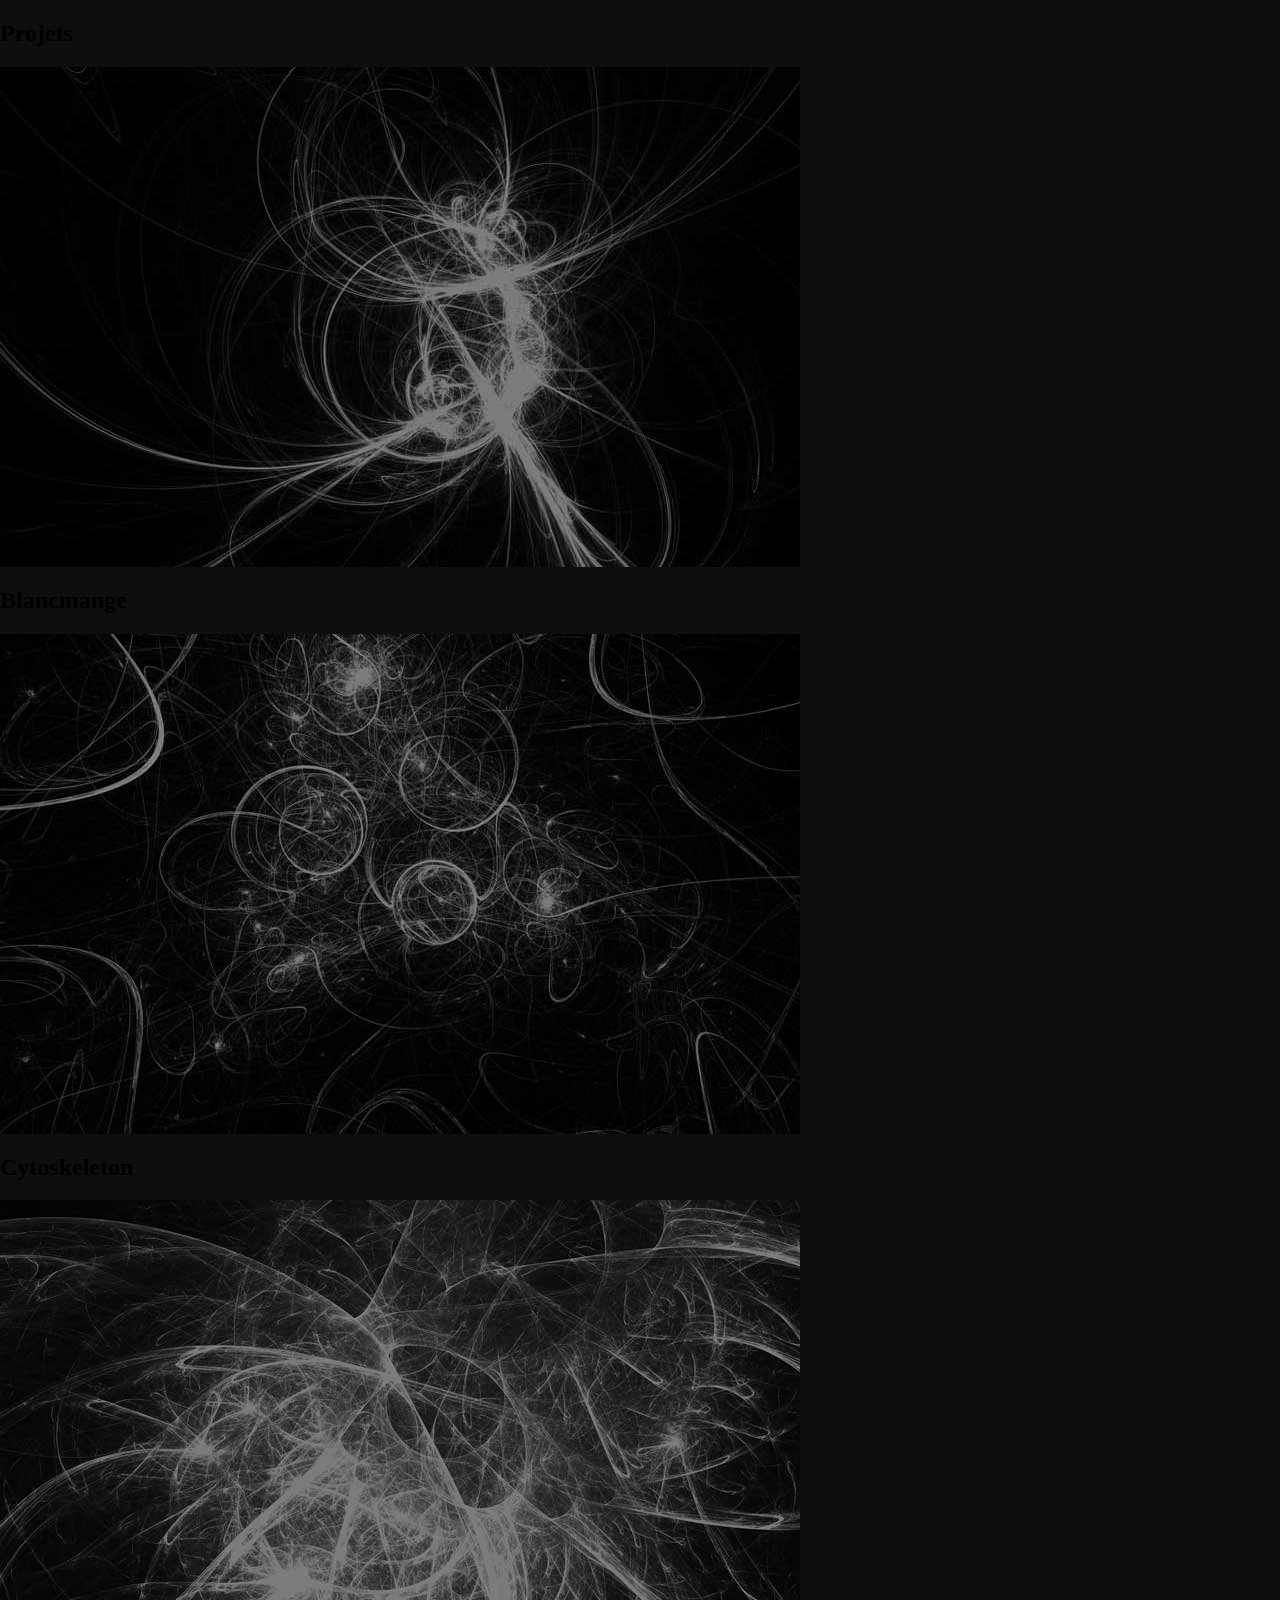
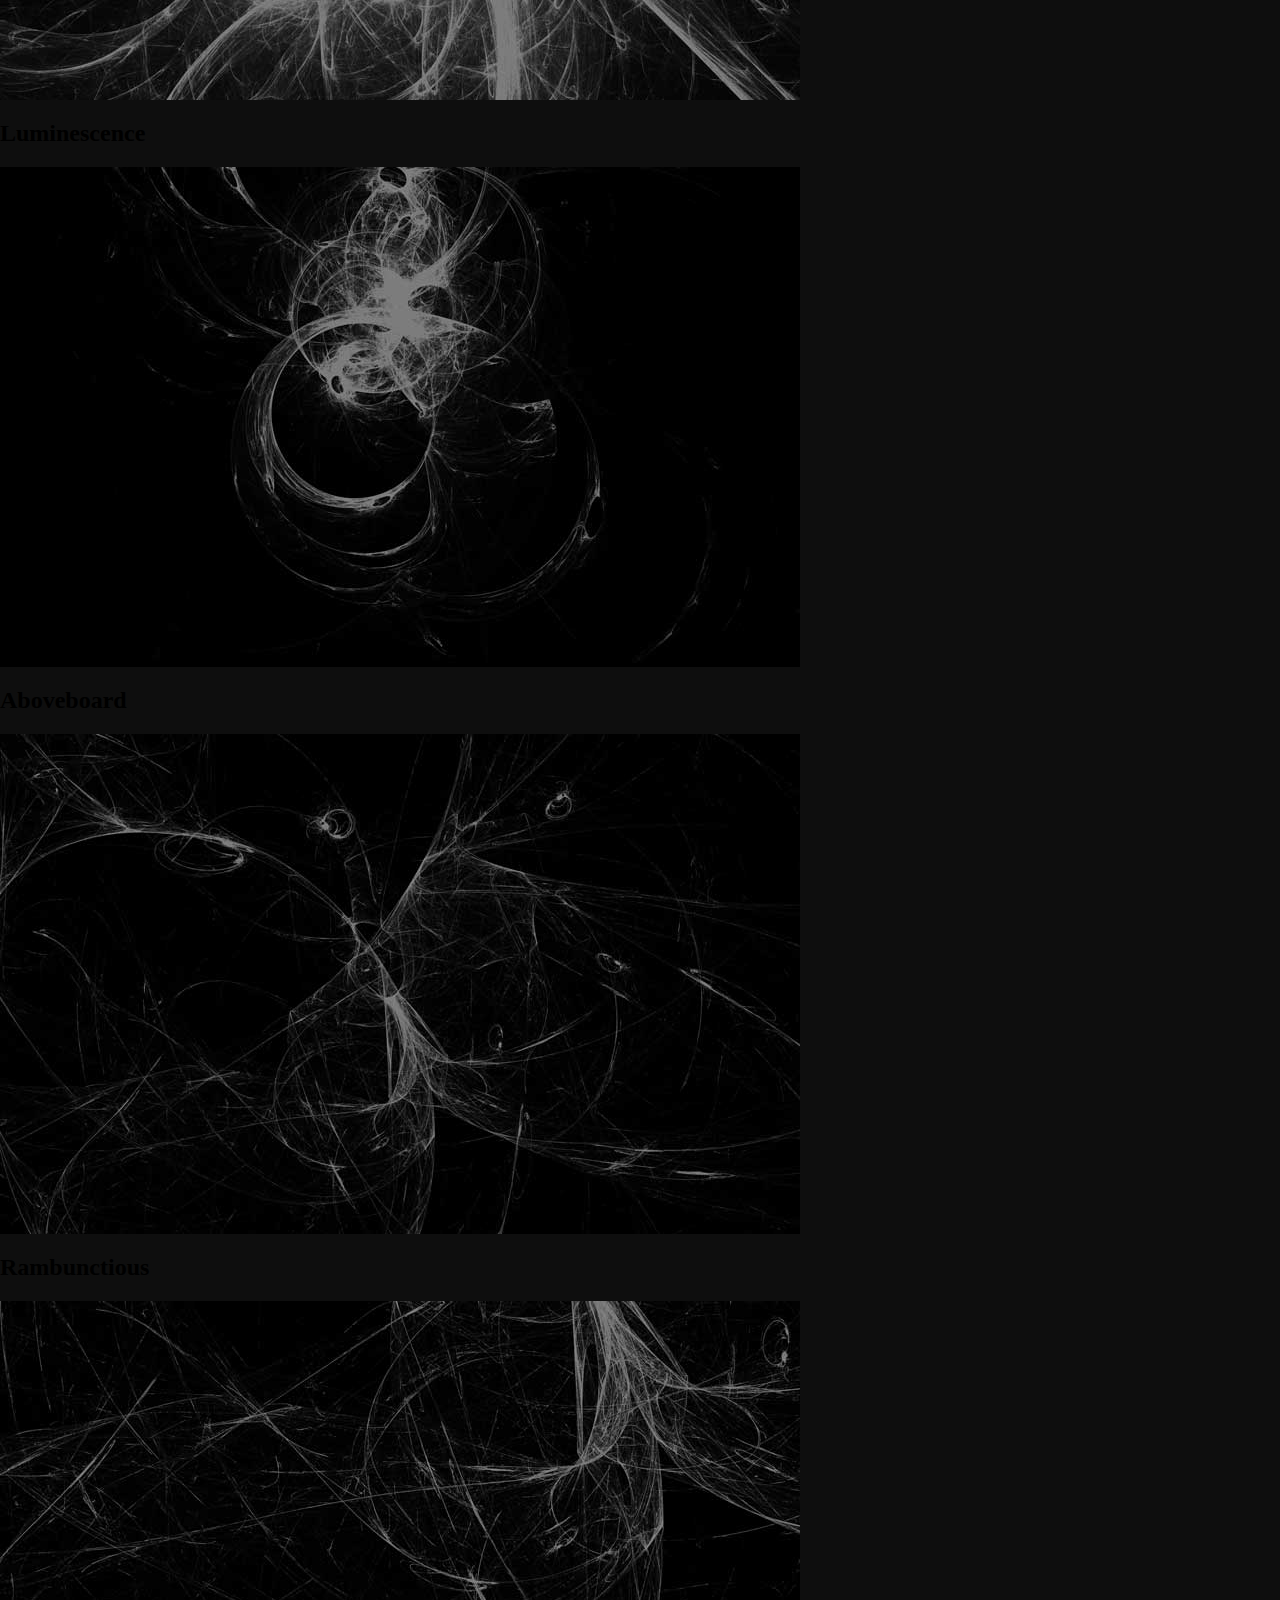
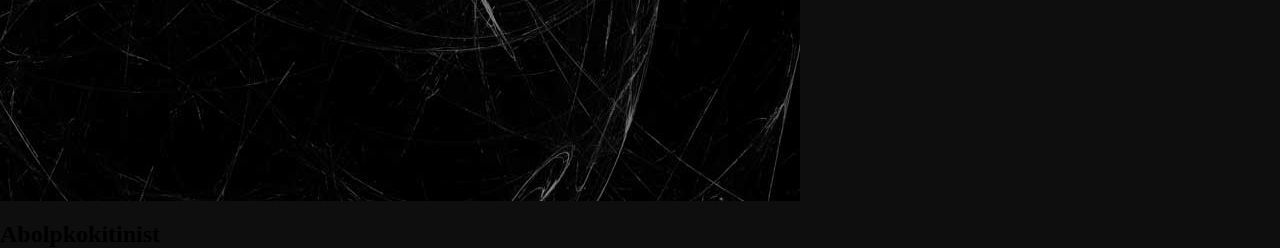
==== anim.html @ 1dd0e607 "14/01/2019 15:36" ====
</a><!DOCTYPE html>
<html lang="en" class="no-js">
	<head>
		<meta charset="UTF-8" />
		<link rel="stylesheet" type="text/css" href="css/base.css" />
		<link rel="stylesheet" href="css/main.css">
		<link rel="stylesheet" href="font/avenir-next/AvenirNext-Medium-06-export/AvenirNext-Medium-06.css">
    <link rel="stylesheet" href="font/avenir-next/AvenirNext-Regular-08-export/AvenirNext-Regular-08.css">
    <link rel="stylesheet" href="font/Neuro-Bold-export/Neuro-Bold.css">
	</head>
	<body class="demo-1">
		<main>
			<div class="content">
				<div class="content__section">
					<h2 class="content__text">Projets</h2>
				</div>
				<div class="content__section">
					<a class="content__link"><img class="content__img" src="img/set1/1.jpg" alt="img"/></a>
					<h2 class="content__text">Blancmange</h2>
				</div>
				<div class="content__section">
					<a class="content__link"><img class="content__img" src="img/set1/2.jpg" alt="img"/></a>
					<h2 class="content__text">Cytoskeleton</h2>
				</div>
				<div class="content__section">
					<a class="content__link"><img class="content__img" src="img/set1/3.jpg" alt="img"/></a>
					<h2 class="content__text">Luminescence</h2>
				</div>
				<div class="content__section">
					<a class="content__link"><img class="content__img" src="img/set1/4.jpg" alt="img"/></a>
					<h2 class="content__text">Aboveboard</h2>
				</div>
				<div class="content__section">
					<a class="content__link"><img class="content__img" src="img/set1/5.jpg" alt="img"/></a>
					<h2 class="content__text">Rambunctious</h2>
				</div>
				<div class="content__section">
					<a class="content__link content__link--nobottom"><img class="content__img" src="img/set1/6.jpg" alt="img"/></a>
					<h2 class="content__text">Abolpkokitinist</h2>
				</div>
			</div>
		</main>
		<script src="js/imagesloaded.pkgd.min.js"></script>
		<script src="js/charming.min.js"></script>
		<script src="js/anime.min.js"></script>
		<script src="js/main.js"></script>
	</body>
</html>
---- css/main.css ----
/******************* TEXT ********************/

* {
  --title-size: 8em;
  --title-color: var(--white);

  --text-size: 1em;
  --text-color: var(--white);

  --menu-size: 5em;
  --menu-color: var(--white);


  --font-regular: "Avenir Next Regular";
  --font-medium: "Avenir Next Medium";
  --font-extra: "Neuro-Bold";
}

/******************* COLORS ********************/

* {
  --black: #0e0e0e;
  --white: #ffffff;
  --grey: #868686;
  --purple: #8a3b8e;
  --turquoise: #45cfdd;
}

* {
  --background: var(--black);
}

/******************* LOGO ********************/

.logo {
  height: 100px;
  width: 100px;
  background-image: url(../img/logo/svg/logo_fond_noir.svg);
  background-repeat: no-repeat;
  position: fixed;
  left: 4vw;
  top: 6vh;
}

/******************* BODY ********************/

body {
  margin: 0;
  background-color: var(--background);
  display: flex;
	flex-direction: row;
}

/******************* VERTICAL MENU ********************/

.vertical-bar {
  height: 80vh;
  width: 10vw;
  margin: 2vh;
  display: flex;
  flex-direction: column;
  align-items: center;
}

.text-vertical {
  writing-mode: vertical-rl;
  text-orientation: mixed;
  margin-top: 5vh;
  margin-left: 3vw;
  justify-content: space-around;
}

.vertical-item {
  font-family: var(--font-regular);
  font-size: var(--text-size);
  text-decoration: none;
  color: var(--menu-color);
}

/******************* MENTIONS ********************/

.mentions {
  font-family: var(--font-regular);
  color: var(--text-color);
  position: fixed;
  right: 4vw;
  top: 6vh;
}
---- font/avenir-next/AvenirNext-Medium-06-export/AvenirNext-Medium-06.css ----
@font-face {
    font-family:"Avenir Next Medium";
    src:url("AvenirNext-Medium-06.woff2") format("woff2"),url("AvenirNext-Medium-06.woff") format("woff"),url("AvenirNext-Medium-06.otf") format("opentype");
    font-style:normal;font-weight:400;
}
---- font/avenir-next/AvenirNext-Regular-08-export/AvenirNext-Regular-08.css ----
@font-face {
    font-family:"Avenir Next Regular";
    src:url("AvenirNext-Regular-08.woff2") format("woff2"),url("AvenirNext-Regular-08.woff") format("woff"),url("AvenirNext-Regular-08.otf") format("opentype");
    font-style:normal;font-weight:400;
}
---- font/Neuro-Bold-export/Neuro-Bold.css ----
@font-face {
    font-family:"Neuro-Bold";
    src:url("Neuro-Bold.woff2") format("woff2"),url("Neuro-Bold.woff") format("woff"),url("Neuro-Bold.otf") format("opentype");
    font-style:normal;font-weight:400;
}
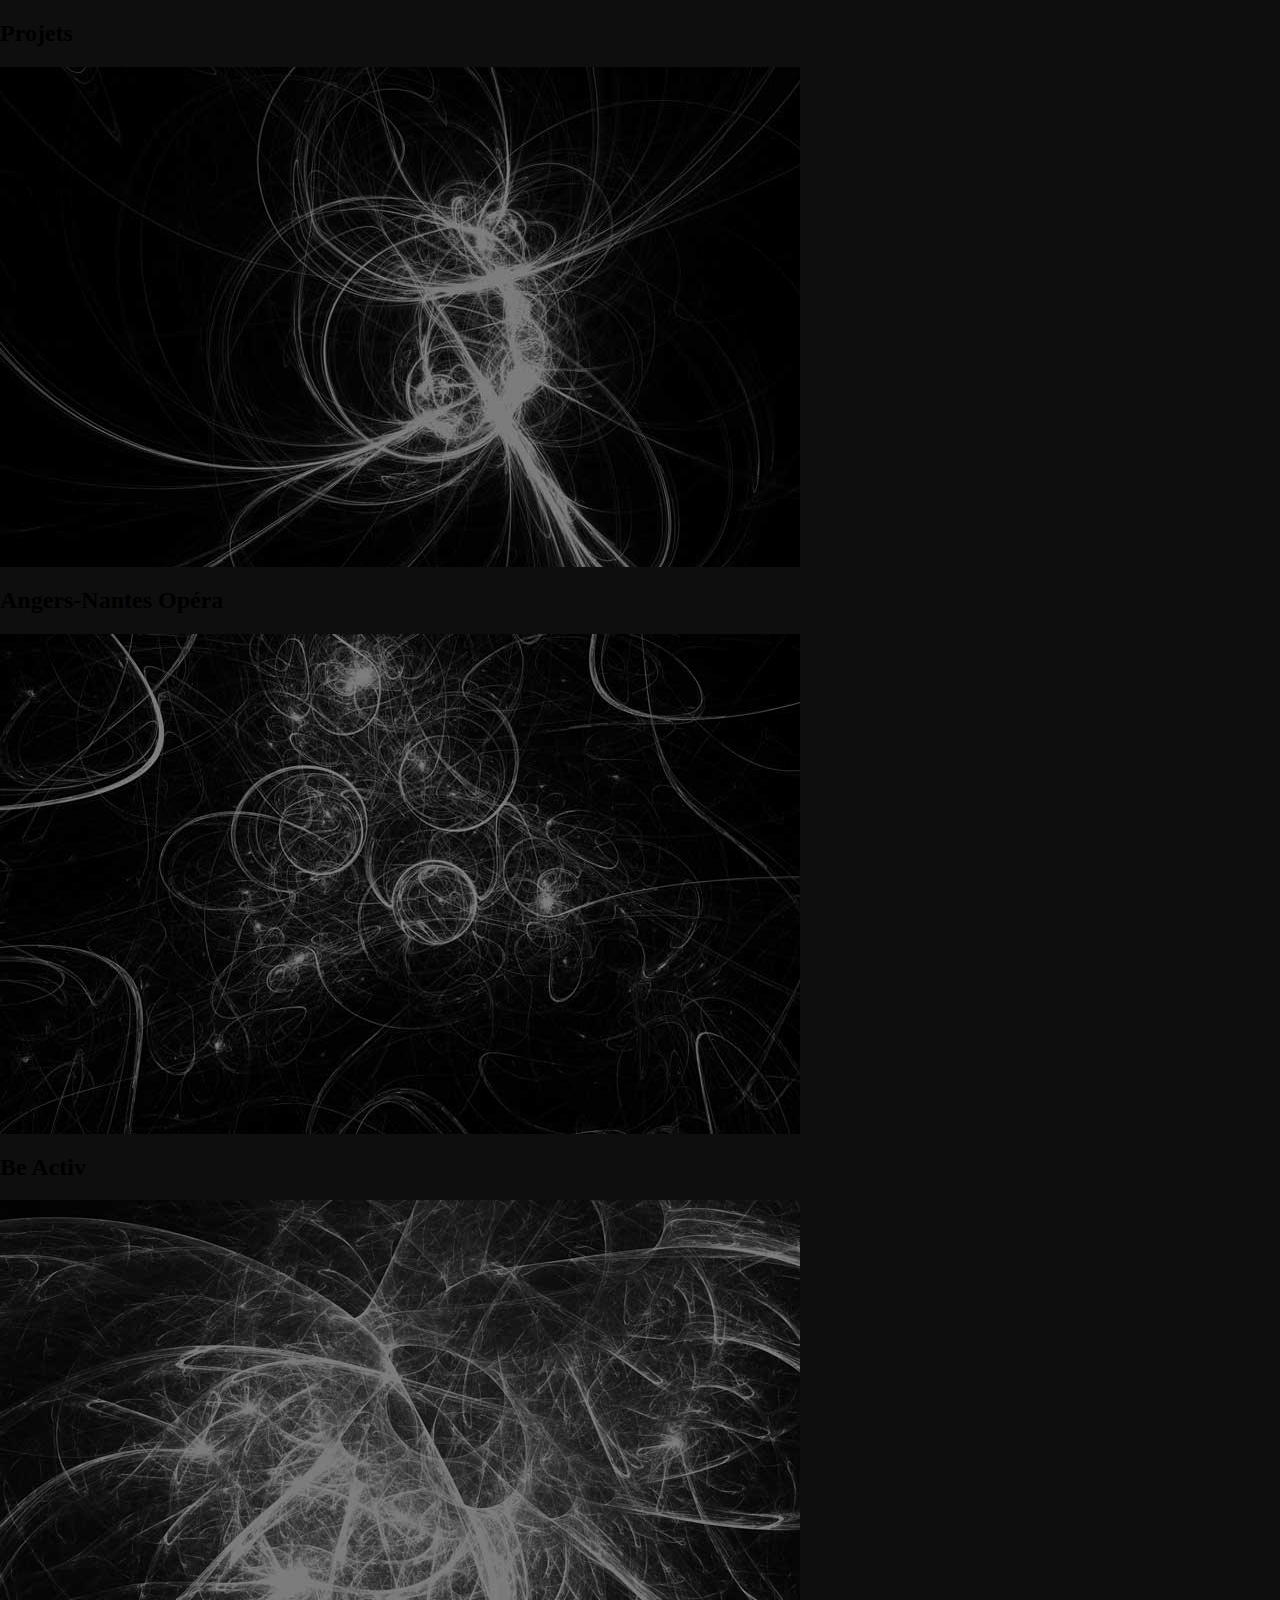
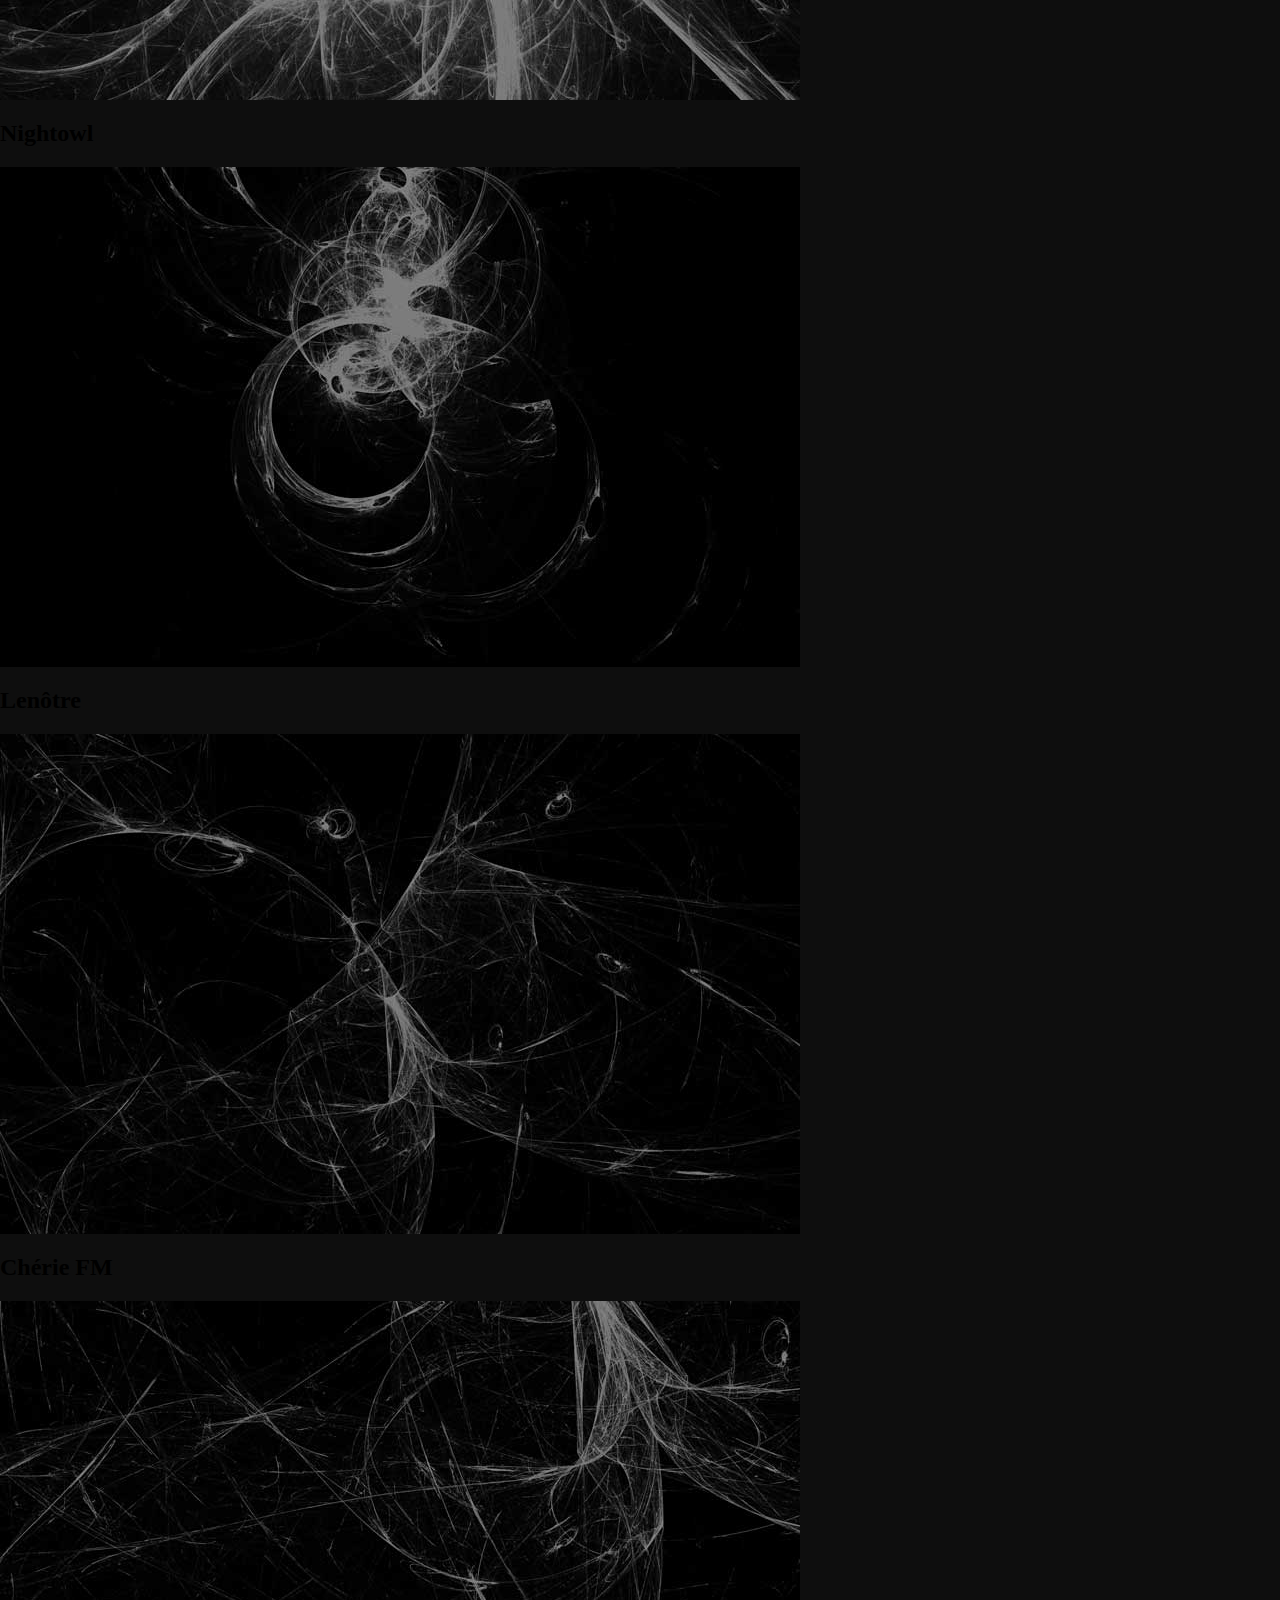
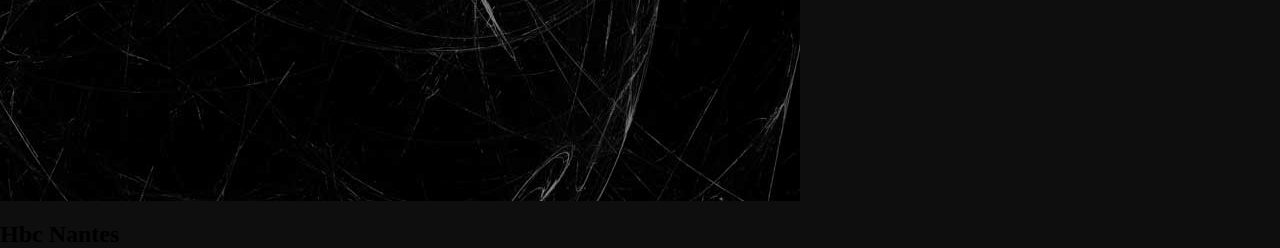
==== commit 1d7ad885: "14/01/2019 16:09" ====
--- a/anim.html
+++ b/anim.html
@@ -16,27 +16,27 @@
 				</div>
 				<div class="content__section">
 					<a class="content__link"><img class="content__img" src="img/set1/1.jpg" alt="img"/></a>
-					<h2 class="content__text">Blancmange</h2>
+					<h2 class="content__text">Angers-Nantes Opéra</h2>
 				</div>
 				<div class="content__section">
 					<a class="content__link"><img class="content__img" src="img/set1/2.jpg" alt="img"/></a>
-					<h2 class="content__text">Cytoskeleton</h2>
+					<h2 class="content__text">Be Activ</h2>
 				</div>
 				<div class="content__section">
 					<a class="content__link"><img class="content__img" src="img/set1/3.jpg" alt="img"/></a>
-					<h2 class="content__text">Luminescence</h2>
+					<h2 class="content__text">Nightowl</h2>
 				</div>
 				<div class="content__section">
 					<a class="content__link"><img class="content__img" src="img/set1/4.jpg" alt="img"/></a>
-					<h2 class="content__text">Aboveboard</h2>
+					<h2 class="content__text">Lenôtre</h2>
 				</div>
 				<div class="content__section">
 					<a class="content__link"><img class="content__img" src="img/set1/5.jpg" alt="img"/></a>
-					<h2 class="content__text">Rambunctious</h2>
+					<h2 class="content__text">Chérie FM</h2>
 				</div>
 				<div class="content__section">
 					<a class="content__link content__link--nobottom"><img class="content__img" src="img/set1/6.jpg" alt="img"/></a>
-					<h2 class="content__text">Abolpkokitinist</h2>
+					<h2 class="content__text">Hbc Nantes</h2>
 				</div>
 			</div>
 		</main>
